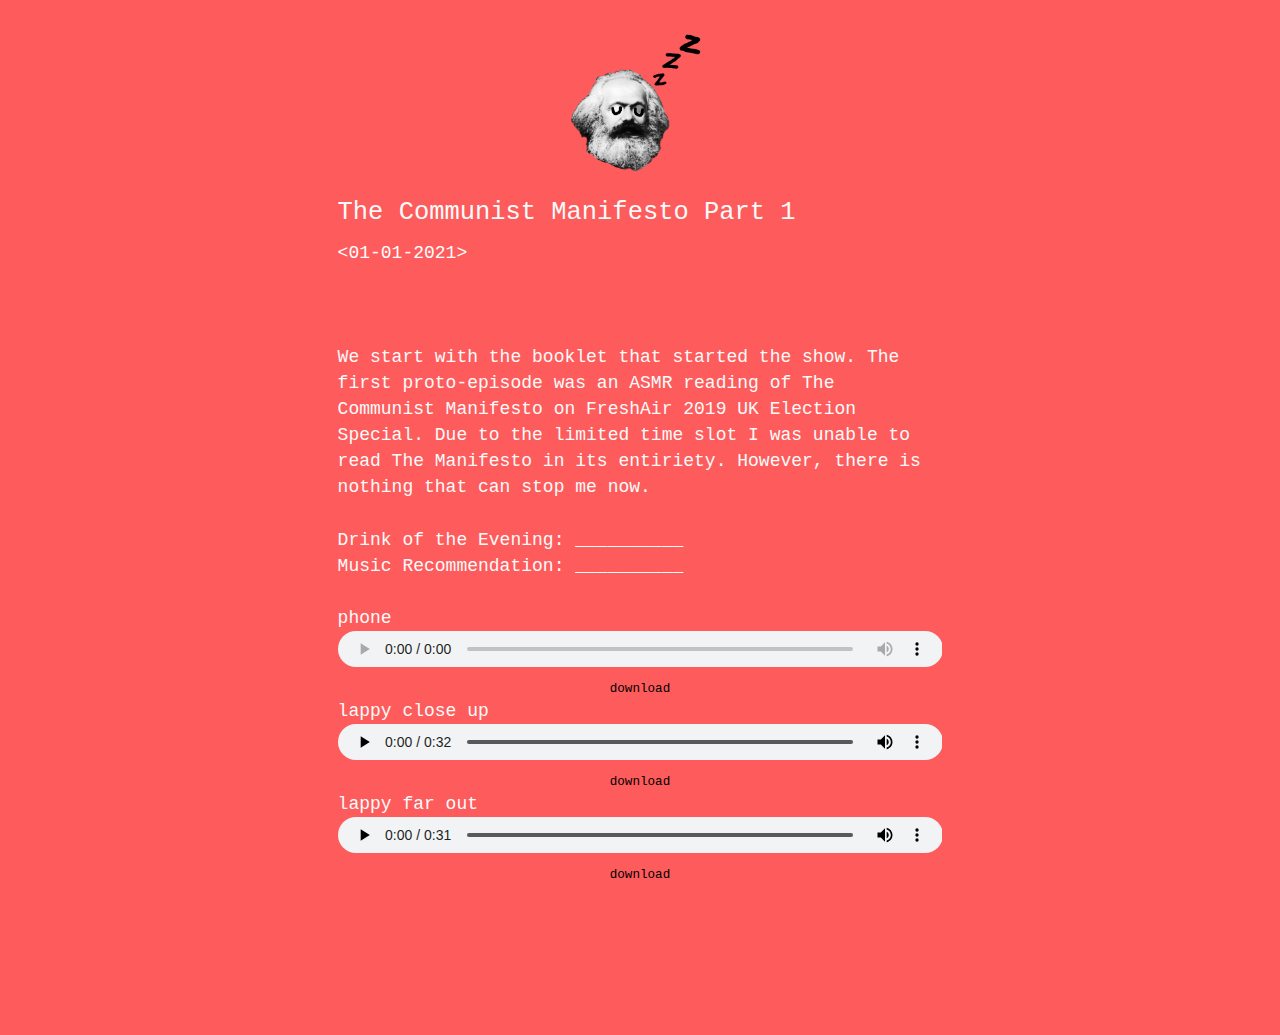
==== episodes/1.html @ 47795d41 "folders" ====
<html class="html_blog">

<head>
    <title>A S M a R x</title>

    
    <link rel="shortcut icon" type="image/x-icon" href="../../asmarx.ico">
    <link rel="stylesheet" href="https://use.fontawesome.com/releases/v5.8.1/css/all.css" integrity="sha384-50oBUHEmvpQ+1lW4y57PTFmhCaXp0ML5d60M1M7uH2+nqUivzIebhndOJK28anvf" crossorigin="anonymous">
        <!-- <link rel="stylesheet" type="text/css" href="main.css"/> -->

        <link rel="icon" type="image/png" href="../asmarx/favicon.png"/>

        <meta name="viewport" content="width=device-width, initial-scale=1">
        <link rel="stylesheet" type="text/css" media="screen" href="../retro.css"/>
        <link rel="stylesheet" type="text/css" media="screen" href="../asmarx.css"/>
        <!-- fe5c5c -->
        <!-- <link rel="stylesheet" type="text/css" media="screen" href="blog.css"/> -->

</head>


<body>

                <div class="centered">

                    <div>
                        <a href="../../asmarx.html">
                    <div class="marxparent ep">
                        <img class="marximg-ep head" src="../asmarx/head.png" />
                        <img class="marximg-ep z" src="../asmarx/z.png" />
                        <img class="marximg-ep zz" src="../asmarx/zz.png" />
                        <img class="marximg-ep zzz" src="../asmarx/zzz.png" />
                    </div>
                        </a>
                    </div>
  
                    <h4 class="title-ep">The Communist Manifesto Part 1</h4>
                    <div class="txt" id="date"> <01-01-2021></div>
                    <br>
                    <br>
                    <br>
                    <div id="description">
                        <div class="txt">  
                            We start with the booklet that started the show. The first proto-episode was an ASMR reading of The Communist Manifesto on FreshAir 2019 UK Election Special. Due to the limited time slot I was unable to read The Manifesto in its entiriety. However, there is nothing that can stop me now.
                            <br><br>    
                            Drink of the Evening: __________
                            <br>
                            Music Recommendation: __________
                            <br>
                        <br>
                        <div class="txt"> phone </div>
                        <audio controls>
                            <source src="../audio/asmarx_phone.mp3" type="audio/mpeg">
                            Your browser does not support the audio tag.
                        </audio>
                        <div id="download"><a href="../audio/asmarx_phone.mp3">download</a></div>
                        </div>

                        <div class="txt"> lappy close up </div>
                        <audio controls>
                            <source src="../audio/asmarx_close.mp3" type="audio/mpeg">
                            Your browser does not support the audio tag.
                        </audio>
                        <div id="download"><a href="../audio/asmarx_close.mp3">download</a></div>
                        </div>

                        <div class="txt"> lappy far out </div>
                        <audio controls>
                            <source src="../audio/asmarx_far.mp3" type="audio/mpeg">
                            Your browser does not support the audio tag.
                        </audio>
                        <div id="download"><a href="../audio/asmarx_far.mp3">download</a></div>
                        </div>


                    </div>


                </div>

        

</body>





</html>

<script>



</script>
---- retro.css ----
/* CUSTOM */
.centerimg {
    max-width: 20em;
    max-height: 30em;
    align-items: center;
    align-self: center;
    display: block;
    margin-left: auto;
    margin-right: auto;
  
}
/* CUSTOM END */


pre,
code {
  font-family: Menlo, Monaco, "Courier New", monospace;
}

pre {
  padding: .5rem;
  line-height: 1.25;
  overflow-x: scroll;
}

@media print {
  *,
  *:before,
  *:after {
    background: transparent !important;
    color: #000 !important;
    box-shadow: none !important;
    text-shadow: none !important;
  }

  a,
  a:visited {
    text-decoration: underline;
  }

  a[href]:after {
    content: " (" attr(href) ")";
  }

  abbr[title]:after {
    content: " (" attr(title) ")";
  }

  a[href^="#"]:after,
  a[href^="javascript:"]:after {
    content: "";
  }

  pre,
  blockquote {
    border: 1px solid #999;
    page-break-inside: avoid;
  }

  thead {
    display: table-header-group;
  }

  tr,
  img {
    page-break-inside: avoid;
  }

  img {
    max-width: 100% !important;
  }

  p,
  h2,
  h3 {
    orphans: 3;
    widows: 3;
  }

  h2,
  h3 {
    page-break-after: avoid;
  }
}

a,
a:visited {
  color: orangered;
  text-decoration: none;
}

a:hover,
a:focus,
a:active {
  color: orange;
}

.retro-no-decoration {
  text-decoration: none;
}

html {
  font-size: 12px;
}

@media screen and (min-width: 32rem) and (max-width: 48rem) {
  html {
    font-size: 15px;
  }
}

@media screen and (min-width: 48rem) {
  html {
    font-size: 16px;
  }
}

body {
  line-height: 1.85;
}

p,
.retro-p {
  font-size: 1rem;
  margin-bottom: 1.3rem;
}

h1,
.retro-h1,
h2,
.retro-h2,
h3,
.retro-h3,
h4,
.retro-h4 {
  margin: 1.414rem 0 .5rem;
  font-weight: inherit;
  line-height: 1.42;
}

h1,
.retro-h1 {
  margin-top: 0;
  font-size: 3.998rem;
}

h2,
.retro-h2 {
  font-size: 2.827rem;
}

h3,
.retro-h3 {
  font-size: 1.999rem;
}

h4,
.retro-h4 {
  font-size: 1.414rem;
}

h5,
.retro-h5 {
  font-size: 1.121rem;
}

h6,
.retro-h6 {
  font-size: .88rem;
}

small,
.retro-small {
  font-size: .707em;
}

/* https://github.com/mrmrs/fluidity */

img,
canvas,
iframe,
video,
svg,
select,
textarea {
  max-width: 100%;
}

html,
body {
  background-color: #222;
  min-height: 100%;
}

html {
  font-size: 18px;
}

body {
  color: #fafafa;
  font-family: "Courier New";
  line-height: 1.45;
  margin: 6rem auto 1rem;
  max-width: 48rem;
  padding: .25rem;
}

pre {
  background-color: #333;
}

blockquote {
  border-left: 3px solid orange;
  padding-left: 1rem;
}

.centered {
  margin: auto;
  width: 70%;
  padding: 10px;
}

#date {
  color: gray;
}

#return {
  margin: auto;
  width: 30%;
}

#copyright {
  margin: auto;
  width: 5%;
}


@media screen and (max-width: 480px) {
   /* styles for mobile browsers smaller than 480px; (iPhone) */

  .centered {
    width: 100%;
  }

  #return {
    width: 100%;
  }

}
---- asmarx.css ----
a,
a:visited {
  color: black;
  text-decoration: none;
}

a:hover,
a:focus,
a:active {
  color: black;
}

pre {
    background-color: #fe5c5c;
  }


  html,
  body {
    background-color: #fe5c5c;
    min-height: 100%;
  }

.title-blog {
    margin-left: auto;
    
    width: auto;
    font-size: 3em;
}

.subtitle-blog {
    margin-left: auto;
    width: 12em;
}

#entries {
    margin-right: auto;
    margin-left: auto;
    
}

.subtle {
    opacity: 90%;
    animation: fading 15s ease-in-out ;
}

#date {
    color: white;
}

.marxparent {
    position: relative;
    top: -14em;
    left: 0;
    margin-bottom: 10em;
    margin-left: auto;
    margin-right: auto;
    width: 14em;
  }
.marximg {
    position: absolute;
    width: 14em;
    height: 14em;
}

.marximg-ep {
    position: absolute;
    width: 8em;
    height: 8em;
}
.ep {
    margin-bottom: 4em;
    top: -9em;
    width: 8em;
}

.z {
    transform: translatey(0px);
	animation: float 6s ease-in-out infinite;
}

.zz {
    transform: translatey(-2px);
	animation: float 5.3s ease-in-out infinite;
}

.zzz {
    transform: translatey(-3px);
	animation: float 5.5s ease-in-out infinite;
}

.head {
    transform: rotate(0deg);
	animation: bob 9.5s ease-in-out infinite;
}

@keyframes float {
	0% {
		
		transform: translatey(0px);
	}
	50% {
		
		transform: translatey(-20px);
	}
	100% {
		
		transform: translatey(0px);
	}
}

@keyframes bob {

    0% {
        transform: rotate(-5deg);
    }

    50% {
        transform: rotate(5deg);
    }

    100% {
        transform: rotate(-5deg);
    }
}

@keyframes fading {

    0% {
        opacity: 5%;
    }

    100% {
        opacity: 90%;
    }

}

audio {
    width: 100%;
    height: 2em;
}

#download {
    margin-top: 1em;
    font-size: 0.7em;
    width: 10%;
    margin-left: auto;
    margin-right: auto;
    color: black;
}
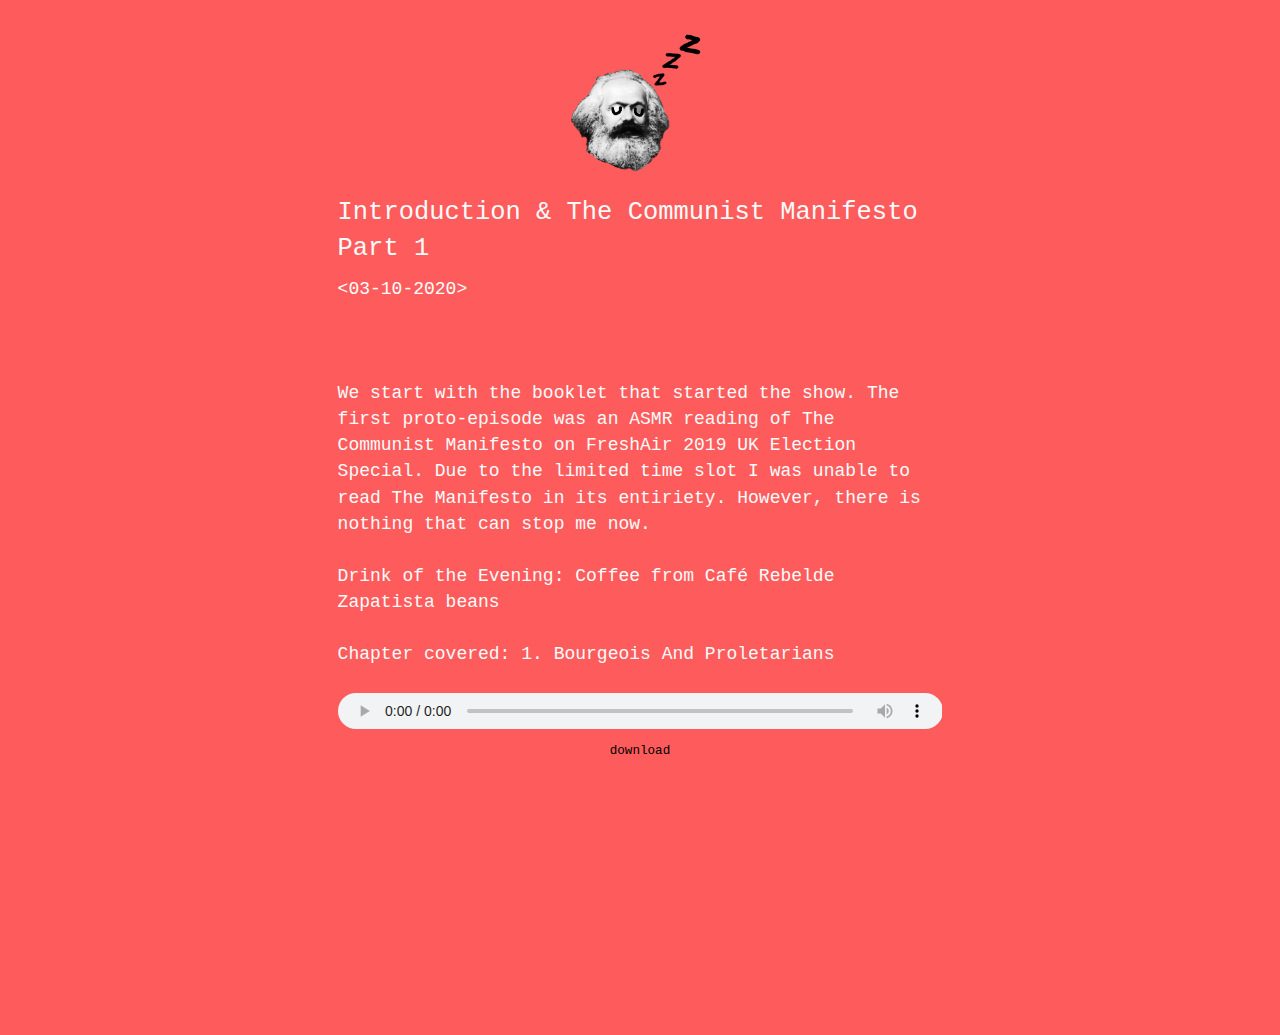
==== commit 908c1c27: "first episode" ====
--- a/episodes/1.html
+++ b/episodes/1.html
@@ -34,8 +34,8 @@
                         </a>
                     </div>
   
-                    <h4 class="title-ep">The Communist Manifesto Part 1</h4>
-                    <div class="txt" id="date"> <01-01-2021></div>
+                    <h4 class="title-ep">Introduction & The Communist Manifesto Part 1</h4>
+                    <div class="txt" id="date"> <03-10-2020></div>
                     <br>
                     <br>
                     <br>
@@ -43,33 +43,19 @@
                         <div class="txt">  
                             We start with the booklet that started the show. The first proto-episode was an ASMR reading of The Communist Manifesto on FreshAir 2019 UK Election Special. Due to the limited time slot I was unable to read The Manifesto in its entiriety. However, there is nothing that can stop me now.
                             <br><br>    
-                            Drink of the Evening: __________
+                            Drink of the Evening: Coffee from Café Rebelde Zapatista beans
+                            <br><br>
+
+                            Chapter covered: 1. Bourgeois And Proletarians
                             <br>
-                            Music Recommendation: __________
-                            <br>
+
+
                         <br>
-                        <div class="txt"> phone </div>
                         <audio controls>
-                            <source src="../audio/asmarx_phone.mp3" type="audio/mpeg">
+                            <source src="../audio/ASMaRx Episode 1.mp3" type="audio/mpeg">
                             Your browser does not support the audio tag.
                         </audio>
-                        <div id="download"><a href="../audio/asmarx_phone.mp3">download</a></div>
-                        </div>
-
-                        <div class="txt"> lappy close up </div>
-                        <audio controls>
-                            <source src="../audio/asmarx_close.mp3" type="audio/mpeg">
-                            Your browser does not support the audio tag.
-                        </audio>
-                        <div id="download"><a href="../audio/asmarx_close.mp3">download</a></div>
-                        </div>
-
-                        <div class="txt"> lappy far out </div>
-                        <audio controls>
-                            <source src="../audio/asmarx_far.mp3" type="audio/mpeg">
-                            Your browser does not support the audio tag.
-                        </audio>
-                        <div id="download"><a href="../audio/asmarx_far.mp3">download</a></div>
+                        <div id="download"><a href="../audio/ASMaRx Episode 1.mp3">download</a></div>
                         </div>
 
 
